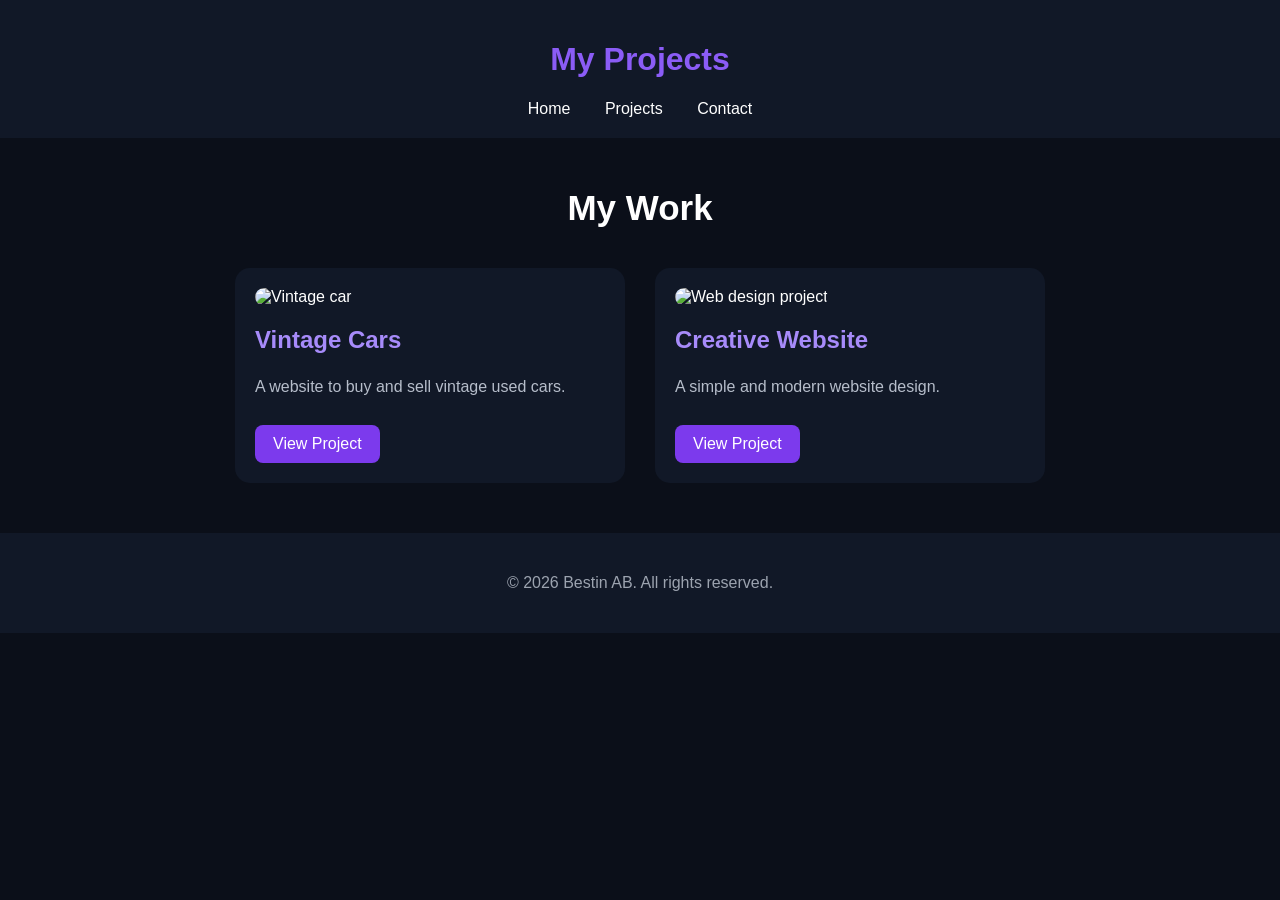
==== index.html @ 288b1cfa "Add files via upload" ====
<!DOCTYPE html> <html lang="en"> <head> <meta charset="UTF-8"> <meta name="viewport" content="width=device-width, initial-scale=1.0"> <title>My Projects</title> <link rel="stylesheet" href="style.css"> </head> <body> <header> <h1>My Projects</h1>
<nav>
  <a href="index.html">Home</a>
  <a href="projects.html">Projects</a>
  <a href="contact.html">Contact</a>
</nav>

</header> <main>
<h2>My Work</h2>

<div class="project-container">

  <div class="project-card">

    <img
      src="images/vintage-car.jpg"
      alt="Vintage car"
    >

    <h2>Vintage Cars</h2>

    <p>
      A website to buy and sell vintage used cars.
    </p>

    <a href="#" class="project-button">
      View Project
    </a>

  </div>

  <div class="project-card">

    <img
      src="images/project-2.jpg"
      alt="Web design project"
    >

    <h2>Creative Website</h2>

    <p>
      A simple and modern website design.
    </p>

    <a href="#" class="project-button">
      View Project
    </a>

  </div>

</div>

</main> <footer> <p>&copy; 2026 Bestin AB. All rights reserved.</p> </footer> </body> </html>
---- style.css ----
body {
font-family: Arial, sans-serif;
margin: 0;
background-color: #0b0f19;
color: white;
}

header {
padding: 20px;
text-align: center;
background-color: #111827;
}

header h1 {
color: #8b5cf6;
}

nav a {
color: white;
text-decoration: none;
margin: 0 15px;
}

nav a:hover {
color: #8b5cf6;
}

main {
width: 90%;
max-width: 1000px;
margin: 50px auto;
text-align: center;
}

main > h2 {
font-size: 35px;
margin-bottom: 40px;
}

.project-container {
display: flex;
justify-content: center;
gap: 30px;
flex-wrap: wrap;
}

.project-card {
width: 350px;
background-color: #111827;
padding: 20px;
border-radius: 15px;
text-align: left;
}

.project-card img {
width: 100%;
height: 220px;
object-fit: cover;
border-radius: 10px;
}

.project-card h2 {
color: #a78bfa;
}

.project-card p {
color: #b6bdca;
line-height: 1.6;
}

.project-button {
display: inline-block;
margin-top: 10px;
padding: 10px 18px;
background-color: #7c3aed;
color: white;
text-decoration: none;
border-radius: 8px;
}

.project-button:hover {
background-color: #6d28d9;
}

footer {
padding: 25px;
text-align: center;
background-color: #111827;
color: #9ca3af;
}

.project-image {
  width: 100%;
  height: 220px;
  object-fit: cover;
  border-radius: 10px;
  margin-bottom: 15px;
}

.project-card {
  padding: 20px;
  border-radius: 15px;
  background-color: #111827;
}

.project-card h2 {
  color: #a78bfa;
}

.project-card p {
  color: #b6bdca;
  line-height: 1.6;
}
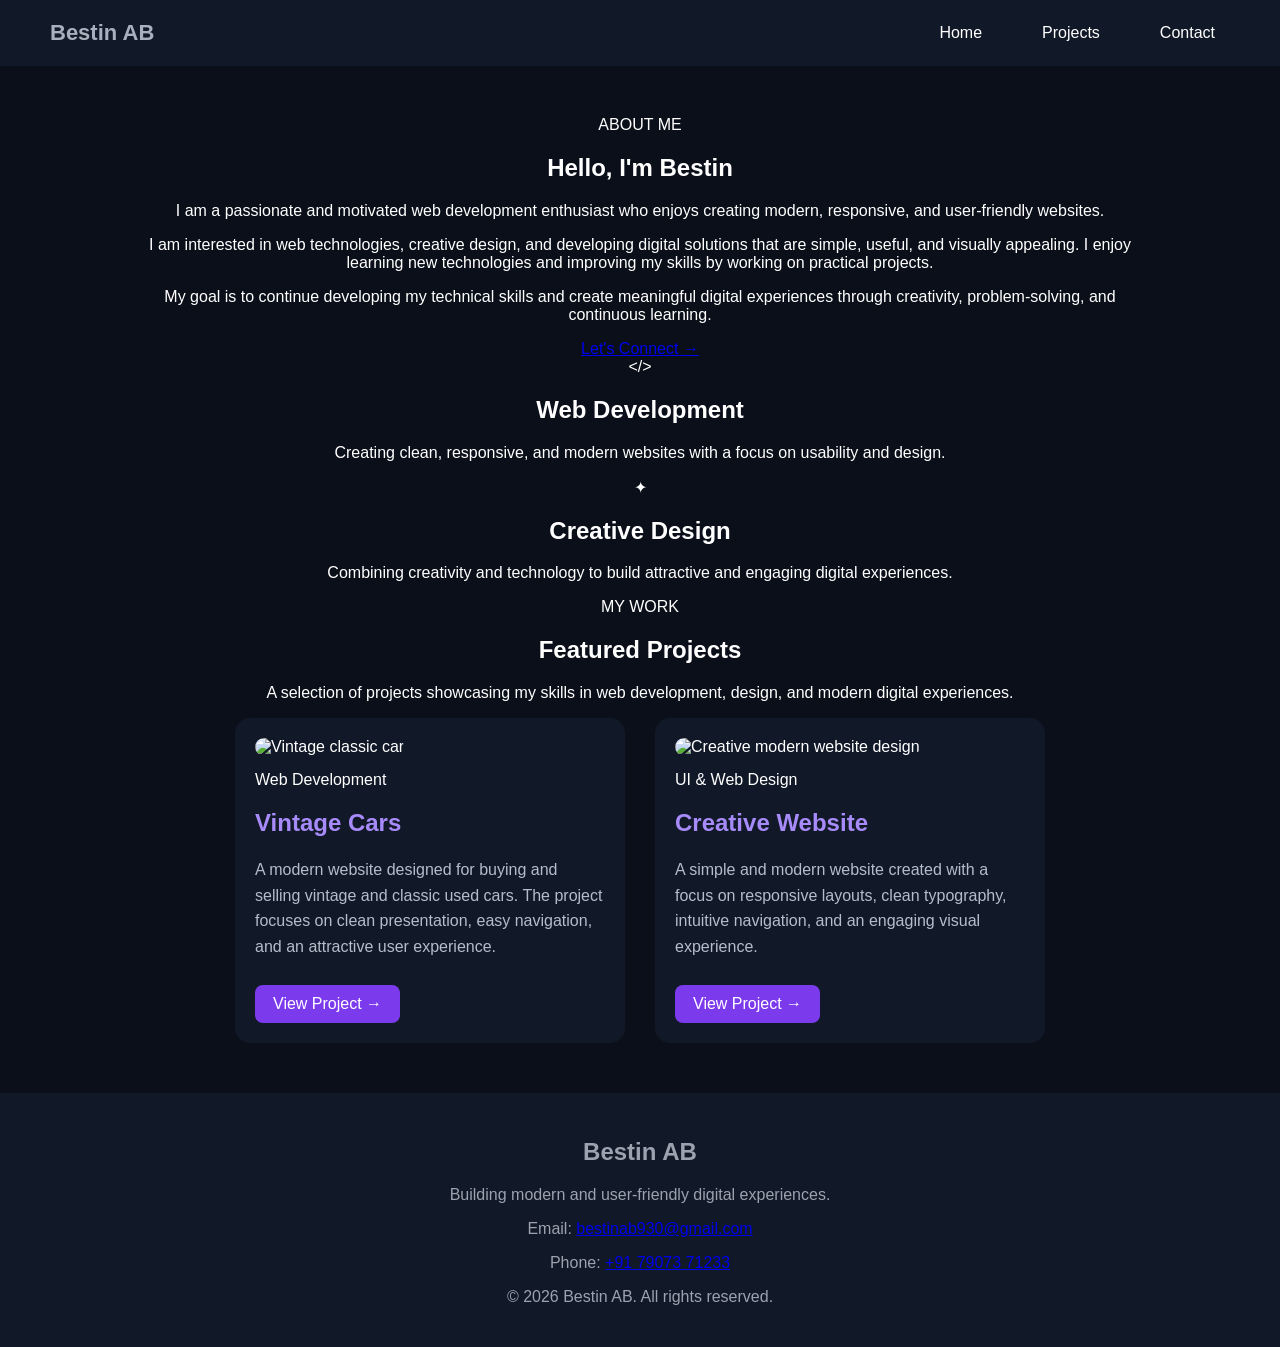
==== commit 6da9cfdf: "Add files via upload" ====
--- a/index.html
+++ b/index.html
@@ -1,53 +1,335 @@
-<!DOCTYPE html> <html lang="en"> <head> <meta charset="UTF-8"> <meta name="viewport" content="width=device-width, initial-scale=1.0"> <title>My Projects</title> <link rel="stylesheet" href="style.css"> </head> <body> <header> <h1>My Projects</h1>
-<nav>
-  <a href="index.html">Home</a>
-  <a href="projects.html">Projects</a>
-  <a href="contact.html">Contact</a>
-</nav>
-
-</header> <main>
-<h2>My Work</h2>
-
-<div class="project-container">
-
-  <div class="project-card">
-
-    <img
-      src="images/vintage-car.jpg"
-      alt="Vintage car"
-    >
-
-    <h2>Vintage Cars</h2>
+<!DOCTYPE html>
+
+<html lang="en">
+
+<head>
+
+  <meta charset="UTF-8">
+
+<meta
+name="viewport"
+content="width=device-width, initial-scale=1.0"
+
+>
+
+<meta
+name="description"
+content="Bestin AB portfolio featuring web development projects and personal information."
+
+>
+
+  <title>Bestin AB | Portfolio</title>
+
+  <link rel="stylesheet" href="style.css">
+
+</head>
+
+<body>
+
+  <!-- Header & Navigation -->
+
+  <header class="site-header">
+
+<div class="header-container">
+
+  <a href="index.html" class="site-logo">
+    Bestin AB
+  </a>
+
+  <nav class="main-nav" aria-label="Main navigation">
+
+    <a href="index.html">
+      Home
+    </a>
+
+    <a href="projects.html" class="active">
+      Projects
+    </a>
+
+    <a href="contact.html">
+      Contact
+    </a>
+
+  </nav>
+
+</div>
+
+
+  </header>
+
+  <!-- Main Content -->
+
+  <main>
+
+
+<!-- About Me Section -->
+
+<section class="about-section">
+
+  <div class="about-content">
+
+    <div class="about-text">
+
+      <p class="section-label">
+        ABOUT ME
+      </p>
+
+      <h1>
+        Hello, I'm Bestin
+      </h1>
+
+      <p>
+        I am a passionate and motivated web development
+        enthusiast who enjoys creating modern, responsive,
+        and user-friendly websites.
+      </p>
+
+      <p>
+        I am interested in web technologies, creative
+        design, and developing digital solutions that are
+        simple, useful, and visually appealing. I enjoy
+        learning new technologies and improving my skills
+        by working on practical projects.
+      </p>
+
+      <p>
+        My goal is to continue developing my technical
+        skills and create meaningful digital experiences
+        through creativity, problem-solving, and continuous
+        learning.
+      </p>
+
+      <a href="contact.html" class="about-button">
+        Let's Connect
+        <span aria-hidden="true">→</span>
+      </a>
+
+    </div>
+
+
+    <div class="about-highlight">
+
+      <div class="about-card">
+
+        <span class="about-icon">
+          &lt;/&gt;
+        </span>
+
+        <h2>
+          Web Development
+        </h2>
+
+        <p>
+          Creating clean, responsive, and modern websites
+          with a focus on usability and design.
+        </p>
+
+      </div>
+
+
+      <div class="about-card">
+
+        <span class="about-icon">
+          ✦
+        </span>
+
+        <h2>
+          Creative Design
+        </h2>
+
+        <p>
+          Combining creativity and technology to build
+          attractive and engaging digital experiences.
+        </p>
+
+      </div>
+
+    </div>
+
+  </div>
+
+</section>
+
+
+<!-- Projects Introduction -->
+
+<section class="projects-intro">
+
+  <p class="section-label">
+    MY WORK
+  </p>
+
+  <h2>
+    Featured Projects
+  </h2>
+
+  <p>
+    A selection of projects showcasing my skills in
+    web development, design, and modern digital
+    experiences.
+  </p>
+
+</section>
+
+
+<!-- Projects -->
+
+<section
+  class="projects"
+  aria-label="Featured projects"
+>
+
+  <div class="project-container">
+
+
+    <!-- Project 1 -->
+
+    <article class="project-card">
+
+      <div class="project-image-container">
+
+        <img
+          src="images/vintage-car.jpg"
+          alt="Vintage classic car"
+          class="project-image"
+          loading="lazy"
+        >
+
+      </div>
+
+      <div class="project-content">
+
+        <span class="project-category">
+          Web Development
+        </span>
+
+        <h2>
+          Vintage Cars
+        </h2>
+
+        <p>
+          A modern website designed for buying and selling
+          vintage and classic used cars. The project focuses
+          on clean presentation, easy navigation, and an
+          attractive user experience.
+        </p>
+
+        <a
+          href="#"
+          class="project-button"
+        >
+          View Project
+          <span aria-hidden="true">→</span>
+        </a>
+
+      </div>
+
+    </article>
+
+
+    <!-- Project 2 -->
+
+    <article class="project-card">
+
+      <div class="project-image-container">
+
+        <img
+          src="images/project-2.jpg"
+          alt="Creative modern website design"
+          class="project-image"
+          loading="lazy"
+        >
+
+      </div>
+
+      <div class="project-content">
+
+        <span class="project-category">
+          UI & Web Design
+        </span>
+
+        <h2>
+          Creative Website
+        </h2>
+
+        <p>
+          A simple and modern website created with a focus
+          on responsive layouts, clean typography, intuitive
+          navigation, and an engaging visual experience.
+        </p>
+
+        <a
+          href="#"
+          class="project-button"
+        >
+          View Project
+          <span aria-hidden="true">→</span>
+        </a>
+
+      </div>
+
+    </article>
+
+
+  </div>
+
+</section>
+
+
+  </main>
+
+  <!-- Footer -->
+
+  <footer class="site-footer">
+
+
+<div class="footer-container">
+
+  <div>
+
+    <h2>
+      Bestin AB
+    </h2>
 
     <p>
-      A website to buy and sell vintage used cars.
+      Building modern and user-friendly digital experiences.
     </p>
 
-    <a href="#" class="project-button">
-      View Project
-    </a>
-
   </div>
 
-  <div class="project-card">
-
-    <img
-      src="images/project-2.jpg"
-      alt="Web design project"
-    >
-
-    <h2>Creative Website</h2>
+
+  <div class="footer-contact">
 
     <p>
-      A simple and modern website design.
+      Email:
+      <a href="mailto:bestinab930@gmail.com">
+        bestinab930@gmail.com
+      </a>
     </p>
 
-    <a href="#" class="project-button">
-      View Project
-    </a>
+    <p>
+      Phone:
+      <a href="tel:+917907371233">
+        +91 79073 71233
+      </a>
+    </p>
 
   </div>
 
 </div>
 
-</main> <footer> <p>&copy; 2026 Bestin AB. All rights reserved.</p> </footer> </body> </html>+
+<div class="footer-bottom">
+
+  <p>
+    &copy; 2026 Bestin AB. All rights reserved.
+  </p>
+
+</div>
+
+
+  </footer>
+
+</body>
+
+</html>
--- a/style.css
+++ b/style.css
@@ -6,13 +6,36 @@
 }
 
 header {
-padding: 20px;
-text-align: center;
-background-color: #111827;
+  padding: 20px 50px;
+  background-color: #111827;
 }
 
-header h1 {
-color: #8b5cf6;
+.header-container {
+  display: flex;
+  justify-content: space-between;
+  align-items: center;
+}
+
+.site-logo {
+  color: #a7b0bd;
+  text-decoration: none;
+  font-size: 22px;
+  font-weight: 600;
+}
+
+.main-nav {
+  display: flex;
+  gap: 30px;
+}
+
+.main-nav a {
+  color: white;
+  text-decoration: none;
+  font-size: 16px;
+}
+
+.main-nav a:hover {
+  color: #8b5cf6;
 }
 
 nav a {
